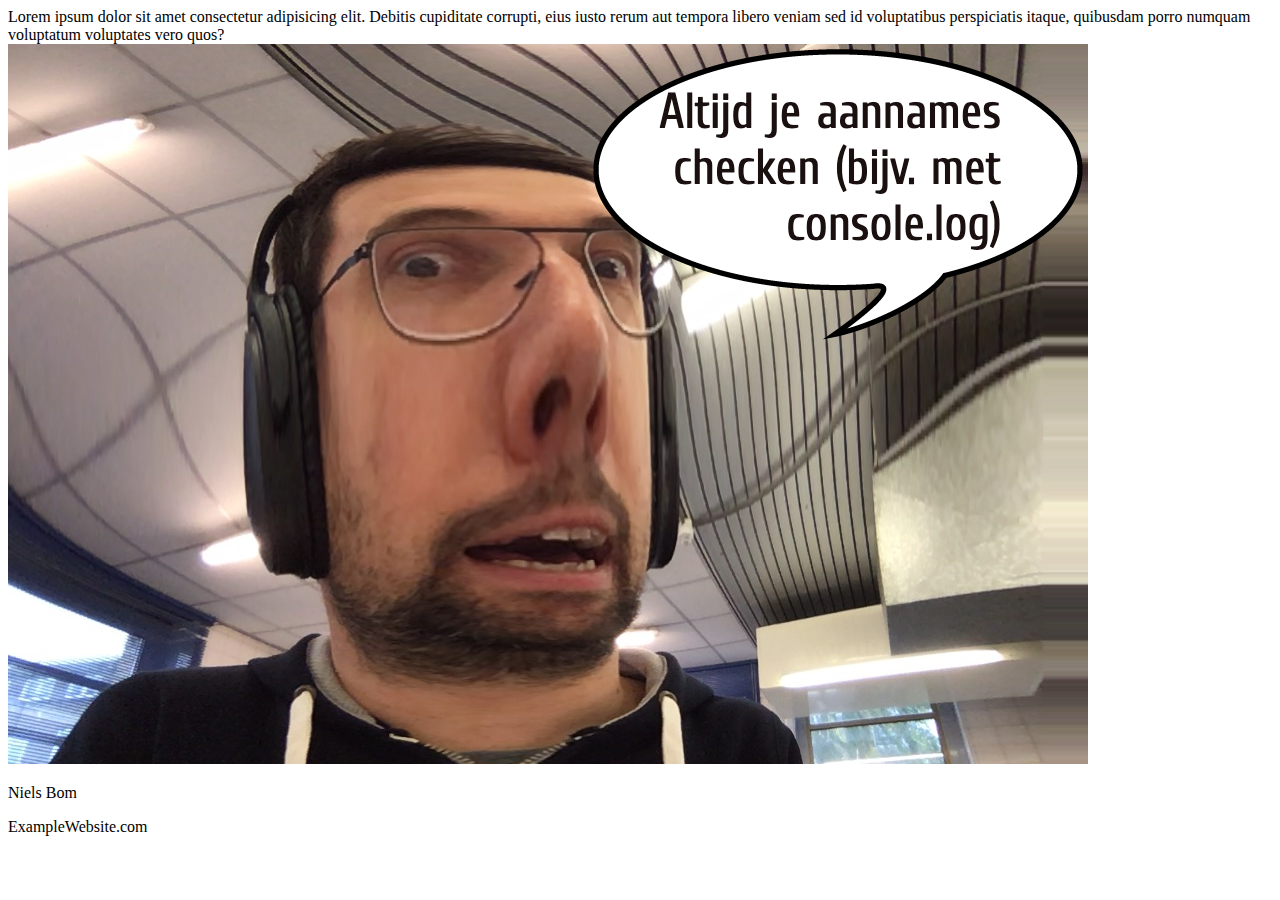
==== level-1/index.html @ ea8125f7 "update level1" ====
<!DOCTYPE html>
<html lang="en">
<head>
    <meta charset="UTF-8">
    <meta name="viewport" content="width=device-width, initial-scale=1.0">
    <title>W4D3 - Mastering CSS</title>
    <link rel="stylesheet" href="main.css">
</head>
<body>

    <section class="card">
        <header class="header">Lorem ipsum dolor sit amet consectetur adipisicing elit. Debitis cupiditate corrupti, eius iusto rerum aut tempora libero veniam sed id voluptatibus perspiciatis itaque, quibusdam porro numquam voluptatum voluptates vero quos?</header>
        <img src="niels.png" alt="Niels">
        <footer class="footer">
            <p class="name">Niels Bom</p>
            <p class="web">ExampleWebsite.com</p>
        </footer>
    </section>
    
</body>
</html>
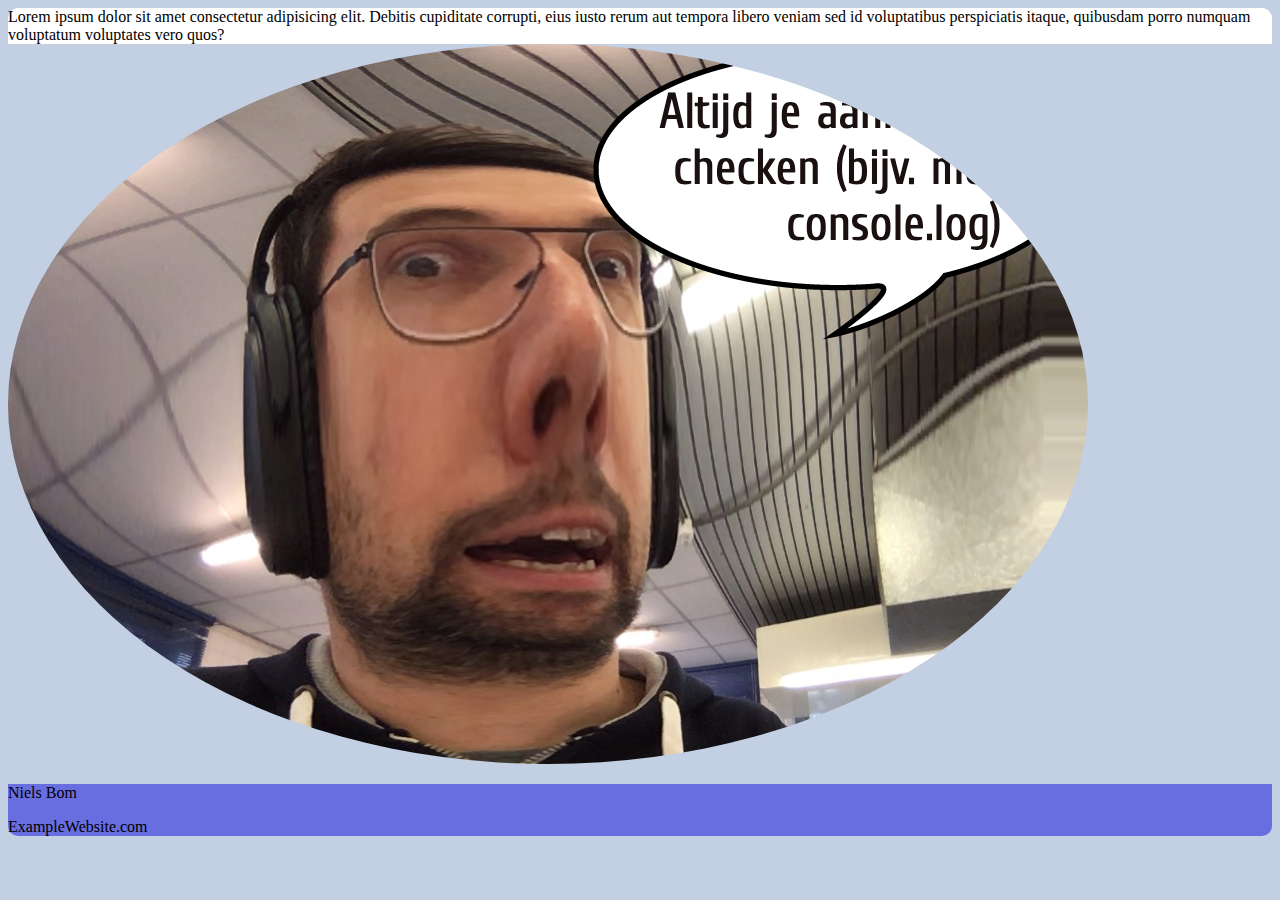
==== commit db25b7ae: "updates level1" ====
--- a/level-1/index.html
+++ b/level-1/index.html
@@ -10,7 +10,7 @@
 
     <section class="card">
         <header class="header">Lorem ipsum dolor sit amet consectetur adipisicing elit. Debitis cupiditate corrupti, eius iusto rerum aut tempora libero veniam sed id voluptatibus perspiciatis itaque, quibusdam porro numquam voluptatum voluptates vero quos?</header>
-        <img src="niels.png" alt="Niels">
+        <img class="photo" src="niels.png" alt="Niels">
         <footer class="footer">
             <p class="name">Niels Bom</p>
             <p class="web">ExampleWebsite.com</p>
--- a/level-1/main.css
+++ b/level-1/main.css
@@ -0,0 +1,21 @@
+body {
+    background-color: #c3cfe2;
+}
+
+.header {
+    border-top-left-radius: 10px;
+    border-top-right-radius: 10px;
+    background-color: #fff;
+}
+
+.photo {
+    border-radius: 100%;
+    
+
+}
+
+.footer {
+    border-bottom-left-radius: 10px;
+    border-bottom-right-radius: 10px;
+    background-color: #686de0;
+}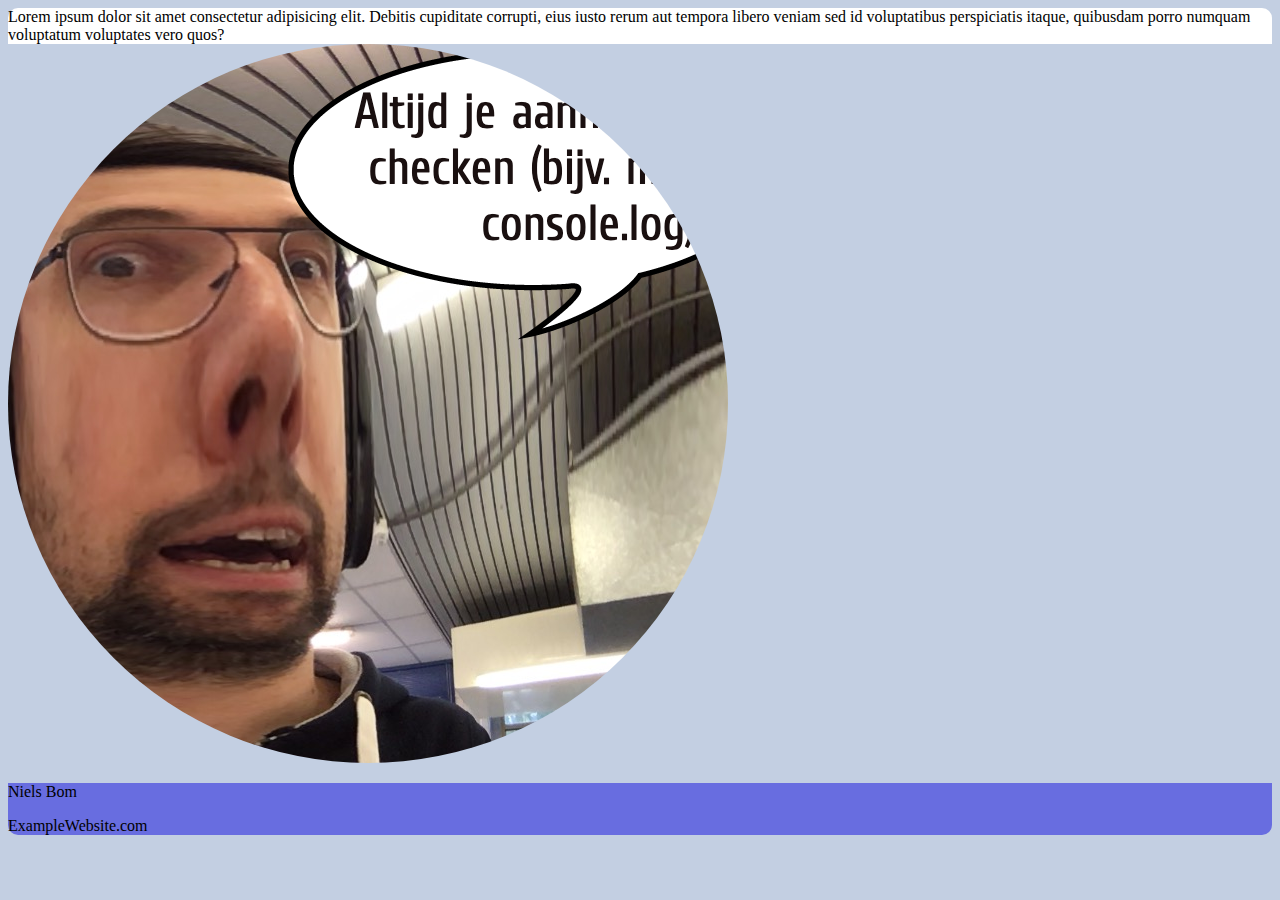
==== commit 4aaad7c4: "updates level1" ====
--- a/level-1/index.html
+++ b/level-1/index.html
@@ -10,7 +10,7 @@
 
     <section class="card">
         <header class="header">Lorem ipsum dolor sit amet consectetur adipisicing elit. Debitis cupiditate corrupti, eius iusto rerum aut tempora libero veniam sed id voluptatibus perspiciatis itaque, quibusdam porro numquam voluptatum voluptates vero quos?</header>
-        <img class="photo" src="niels.png" alt="Niels">
+        <img class="photo" src="niels2.png" alt="Niels">
         <footer class="footer">
             <p class="name">Niels Bom</p>
             <p class="web">ExampleWebsite.com</p>
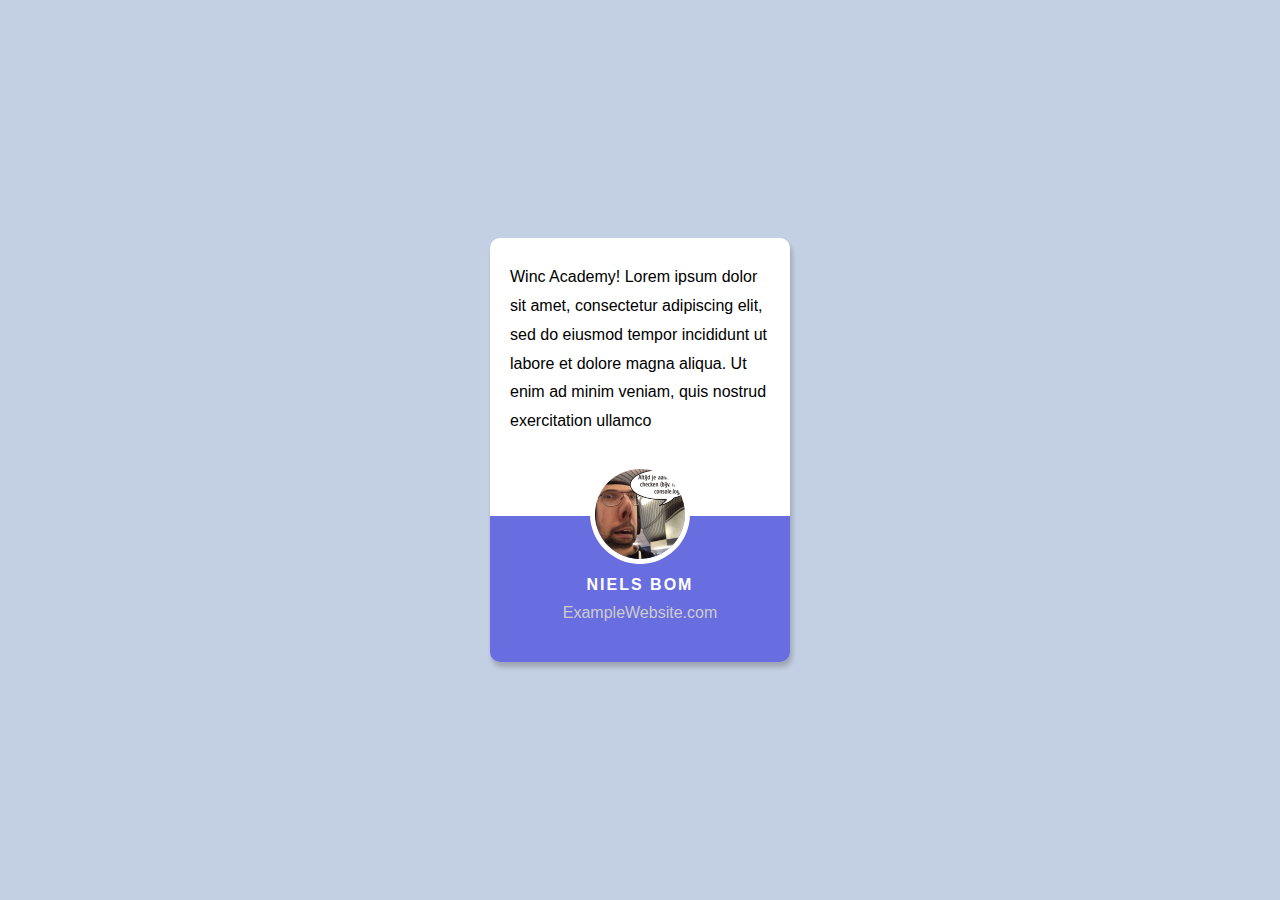
==== commit 08870ef9: "finishes level 1" ====
--- a/level-1/index.html
+++ b/level-1/index.html
@@ -9,7 +9,7 @@
 <body>
 
     <section class="card">
-        <header class="header">Lorem ipsum dolor sit amet consectetur adipisicing elit. Debitis cupiditate corrupti, eius iusto rerum aut tempora libero veniam sed id voluptatibus perspiciatis itaque, quibusdam porro numquam voluptatum voluptates vero quos?</header>
+        <header class="header">Winc Academy! Lorem ipsum dolor sit amet, consectetur adipiscing elit, sed do eiusmod tempor incididunt ut labore et dolore magna aliqua. Ut enim ad minim veniam, quis nostrud exercitation ullamco</header>
         <img class="photo" src="niels2.png" alt="Niels">
         <footer class="footer">
             <p class="name">Niels Bom</p>
--- a/level-1/main.css
+++ b/level-1/main.css
@@ -1,21 +1,57 @@
+* {
+    padding: 0;
+    margin: 0;
+    box-sizing: border-box;
+}
+
 body {
     background-color: #c3cfe2;
+    min-height: 100vh;
+    display: flex;
+    justify-content: center;
+    align-items: center;
+    font-family: Verdana, sans-serif;
+}
+
+.card {
+    border-radius: 10px;
+    width: 300px;
+    text-align: center;
+    box-shadow: 2px 5px 5px rgba(0,0,0, .2);
 }
 
 .header {
     border-top-left-radius: 10px;
     border-top-right-radius: 10px;
     background-color: #fff;
+    text-align: left;
+    padding: 25px 20px 80px;
+    margin-bottom: -52px;
+    line-height: 1.8;
 }
 
 .photo {
     border-radius: 100%;
-    
-
+    border: 5px solid #fff;
+    width: 100px;
 }
 
 .footer {
     border-bottom-left-radius: 10px;
     border-bottom-right-radius: 10px;
     background-color: #686de0;
+    padding: 60px 40px 40px 40px;
+    margin-top: -52px;
+    color: #fff;
+}
+
+.name {
+    font-weight: bold;
+    text-transform: uppercase;
+    letter-spacing: 2px;
+}
+
+.web {
+    margin-top: 10px;
+    color: #ccc;
 }